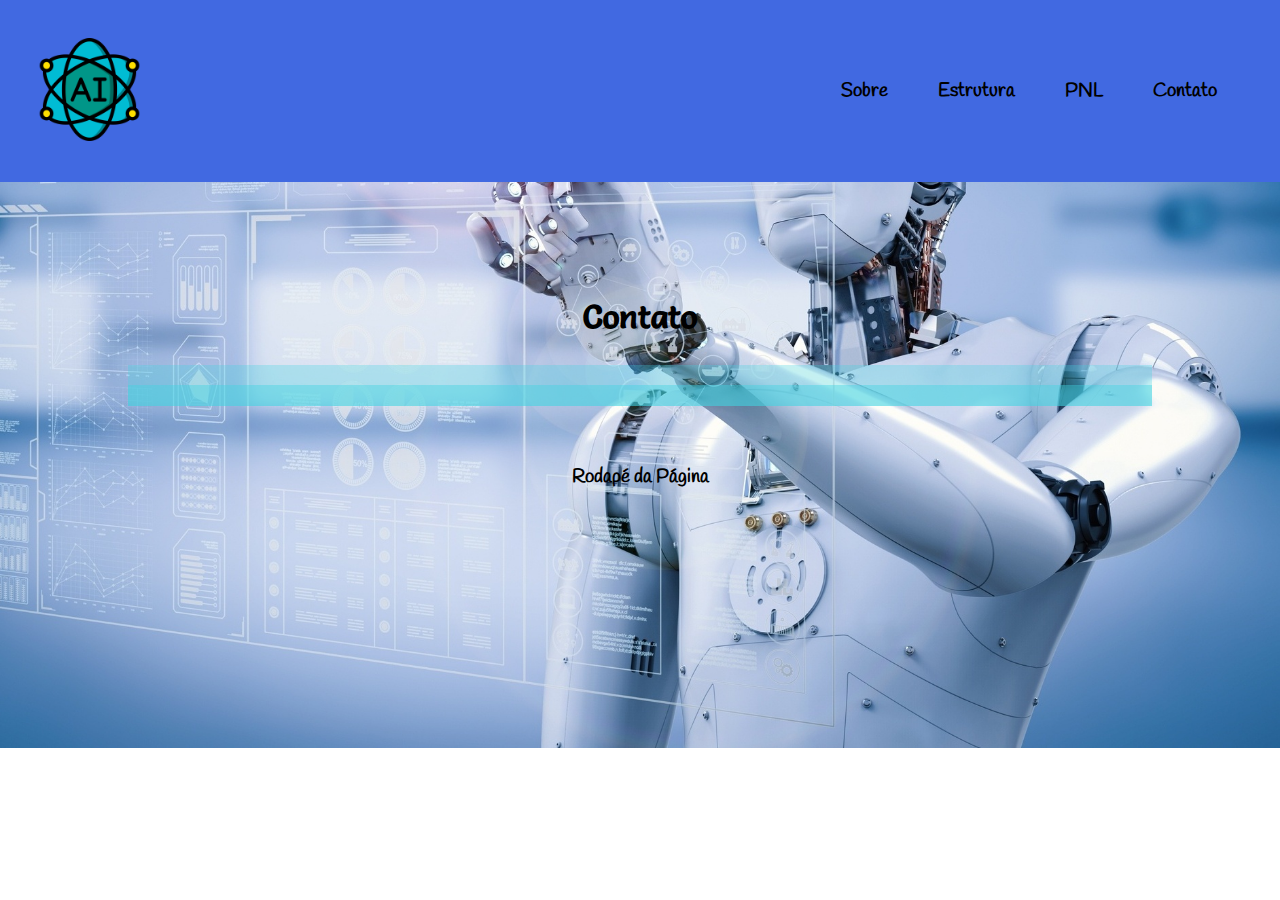
==== contato.html @ 9c3904bd "menu acora" ====
<!DOCTYPE html>
<html lang="pt-br">
<head>
    <meta charset="UTF-8">
    <meta name="viewport" content="width=device-width, initial-scale=1.0">
    <title>Contato</title>
    <link rel="preconnect" href="https://fonts.googleapis.com">
    <link rel="preconnect" href="https://fonts.gstatic.com" crossorigin>
    <link href="https://fonts.googleapis.com/css2?family=Handlee&family=Salsa&display=swap" rel="stylesheet">
    <link rel="stylesheet" href="reset.css">
    <link rel="stylesheet" href="estilo.css">    
    <link rel="shortcut icon" href="img/favicon.png" type="image/x-icon">   
    <link rel="stylesheet" href="css/reset.css">
    <link rel="stylesheet" href="css/estilo.css">
</head>
<body>
    <header class="cabecalho" id="cabecalho">
        <div class="logo">
            <img class="logotopo" src="img/logozinho.png" alt="">
        </div>
        <nav id="menu">
            <input type="checkbox" id="menu-toggle">
            <label for="menu-toggle" class="menu-icon">&#9776;</label>
            <ul>
                <li><a href="index.html" onclick="document.getElementById('menu-toggle').click()">Sobre</a></li>
                <li><a href="index.html#comp" onclick="document.getElementById('menu-toggle').click()">Estrutura</a></li>
                <li><a href="#pnl" onclick="document.getElementById('menu-toggle').click()">PNL</a></li>
                <li><a href="contato.html" onclick="document.getElementById('menu-toggle').click()">Contato</a></li>
            </ul>
        </nav>
    </header>
    <main>
        <h1 class="titulos">Contato</h1>                 
        <section id="sobre">
          
        </section>
        <section id="comp" >
            
          
    </main>
    <footer class="rodape">
        <p>Rodapé da Página</p>        
    </footer>    
    <script>
        // Aguarda até que todo o conteúdo do DOM tenha sido completamente carregado e processado
        document.addEventListener('DOMContentLoaded', function() {
            // Obtém a altura do cabeçalho (menu) e armazena em uma constante
            const headerHeight = document.getElementById('cabecalho').offsetHeight;
    
            // Seleciona todos os elementos 'a' que têm um atributo href começando com '#'
            document.querySelectorAll('a[href^="#"]').forEach(anchor => {
                // Adiciona um evento de clique a cada link de âncora
                anchor.addEventListener('click', function(e) {
                    // Previna o comportamento padrão do clique no link
                    e.preventDefault();
    
                    // Obtém o id do alvo a partir do atributo href do link, removendo o primeiro caractere ('#')
                    const targetId = this.getAttribute('href').substring(1);
    
                    // Encontra o elemento alvo usando o id extraído
                    const targetElement = document.getElementById(targetId);
    
                    // Desloca a janela para a posição do elemento alvo menos a altura do cabeçalho, suavemente
                    window.scrollTo({
                        top: targetElement.offsetTop - headerHeight,
                        behavior: 'smooth'
                    });
                });
            });
        });
    </script>
</body>
</html>
---- css/estilo.css ----
/*
Paleta de cores do mais claro para o mais escuro
#00216f
#0b3081
#005ef8
#0050e5
#0041d2
#0033be
#0024ab
*/

.color-1 { background-color: rgb(65, 105, 225); }
.color-2 { background-color: rgb(78, 65, 225); }
.color-3 { background-color: rgb(65, 158, 225); }
.color-4 { background-color: rgb(132, 65, 225); }
.color-5 { background-color: rgb(65, 212, 225); }

html {
    scroll-behavior: smooth;
}

body{
    background-image: url("../img/fundo.jpg");
    background-size: cover; /* Redimensiona a imagem para cobrir todo o corpo */
    background-repeat: no-repeat; /* Evita que a imagem seja repetida */
    background-position: center; /* Centraliza a imagem no corpo */
    color: black;
    font-weight: bold;    
}

header{
    padding: 2%;
    display: flex;
    justify-content: space-between;
    align-items: center;
}


.cabecalho{
    display: flex;
    align-items: center;
    justify-content: space-between;   
    background-color: rgb(65, 105, 225, 1);
    padding: 10px 20px;
    position: fixed;
    top: 0;
    width: 100%;
    z-index: 1000;
    box-sizing: border-box;
}

nav ul {
    margin: 0;
    padding: 0;
    display: flex;
}


nav ul li {
    margin: 0 10px;
}

nav ul li a {
    color: black ;
    text-decoration: none;
    padding: 10px 15px;
    display: block;
}

nav ul li a:hover {
    background-color: #555;
    border-radius: 5px;
}

.menu-icon {
    display: none;
    font-size: 20px;
    color: white;
    cursor: pointer;
}

#menu-toggle {
    display: none;
}

/* Classe Atribuída para a div que vai receber o logotipo */



main{    
    width: 80%;
    margin-top: 20%;
    margin-left: auto;
    margin-right: auto; 
    padding: 1%;   
        
}

section{
    padding: 1%;
   
}

#sobre{
    scroll-margin-top: 20%; /* Espaço superior para ajustar a ancoragem */

}

section:nth-child(even) {
    background-color:  rgb(65, 212, 225, 0.3);  /* Define a cor de fundo para seções pares */    
}

section:nth-child(odd) {
    background-color: rgb(65, 212, 225, 0.6);  /* Define a cor de fundo para seções ímpares */
}

.logotopo{
    max-width: 20%; 
    /* width: 15%; */
}

.cabecalho{
    padding: 3%;
}
.rodape{
    padding: 3%;
    text-align: center;
}

.titulos{
    font-family: "Salsa", cursive;
    line-height: 3;
    text-align: center;
    font-weight: bold;
}

h3{
    text-align: left;
    font-family: "Salsa", cursive;
    line-height: 3;    
    font-weight: bold;
}

p,li,table{
    font-family: "Handlee", cursive;
}

p{
    
    line-height: 1.5;
    font-size: 1.2em;
    padding-top: 0.5%;
    padding-bottom: 0.5%;
}
ul li{
    line-height: 1.5;
    font-size: 1.2em;
}

h1{
    font-size: 2em;
}
h2{
    font-size: 1.5em;
}
table{
    border-collapse: collapse;
    width: 80%;
    font-size: 1.2em;
    margin-left: auto;
    margin-right: auto;
    margin-bottom: 2%;
}
td,th{
    border: 5px dashed #f00;
    padding: 1.5%;
}

/* essa faz uma linha cor sim cor não */
tr:nth-child(even) {
    background-color: #dddddd;
}

figure{
   text-align: center;
}

legend{
    margin-top:  0.6%;
}

.imgmeio{
    width: 50%;
}

.imggaleria{
    width: 90%;
}

.linha, .row  {
    display: flex;
    flex-flow: row wrap;
}

.col-3{
    width: 25%;  
   
}
.col-3 p{
    font-size: 1rem;
    text-align: center;
}

.cards{
    display: flex;
    flex-wrap: wrap;
    justify-content: space-between;
}

.card {
    width: calc(33.33% - 20px); /* 3 cards por linha, os 20px é o espaço de margem entre eles */
    margin-bottom: 20px;
    background-color: rgb(65, 105, 225, 0.4);
    padding: 20px;
    box-sizing: border-box;
}

.col-6{
    width: 50%;
}

.centro{
    text-align: center;
}

@media screen and (max-width: 800px) {
    .card {
        width: calc(50% - 20px); /* 2 cards por linha em telas médias */
    }
    .col-6{
        width: 100%;
    }

    .menu-icon {
        display: block;
        padding-right: 10px;
    }

    nav ul {
        display: none;
        flex-direction: column;
        width: 100%;
        background-color: rgb(65, 105, 225, 0.8 );
        position: absolute;
        top: 60px;
        left: 0;
        z-index: 1;
        padding: 0;
    }

    #menu-toggle:checked + .menu-icon + ul {
        display: flex;
    }

    nav ul li {
        text-align: center;
        margin: 0;
    }

    nav ul li a {
        padding: 15px 0;
    }

    nav ul li label {
        /* width: 100%; */
        display: block;
    }
}

@media screen and (max-width: 660px) {
    .card {
        width: calc(100% - 20px); /* 1 card por linha em telas pequenas (celulares) */
    }
   
}
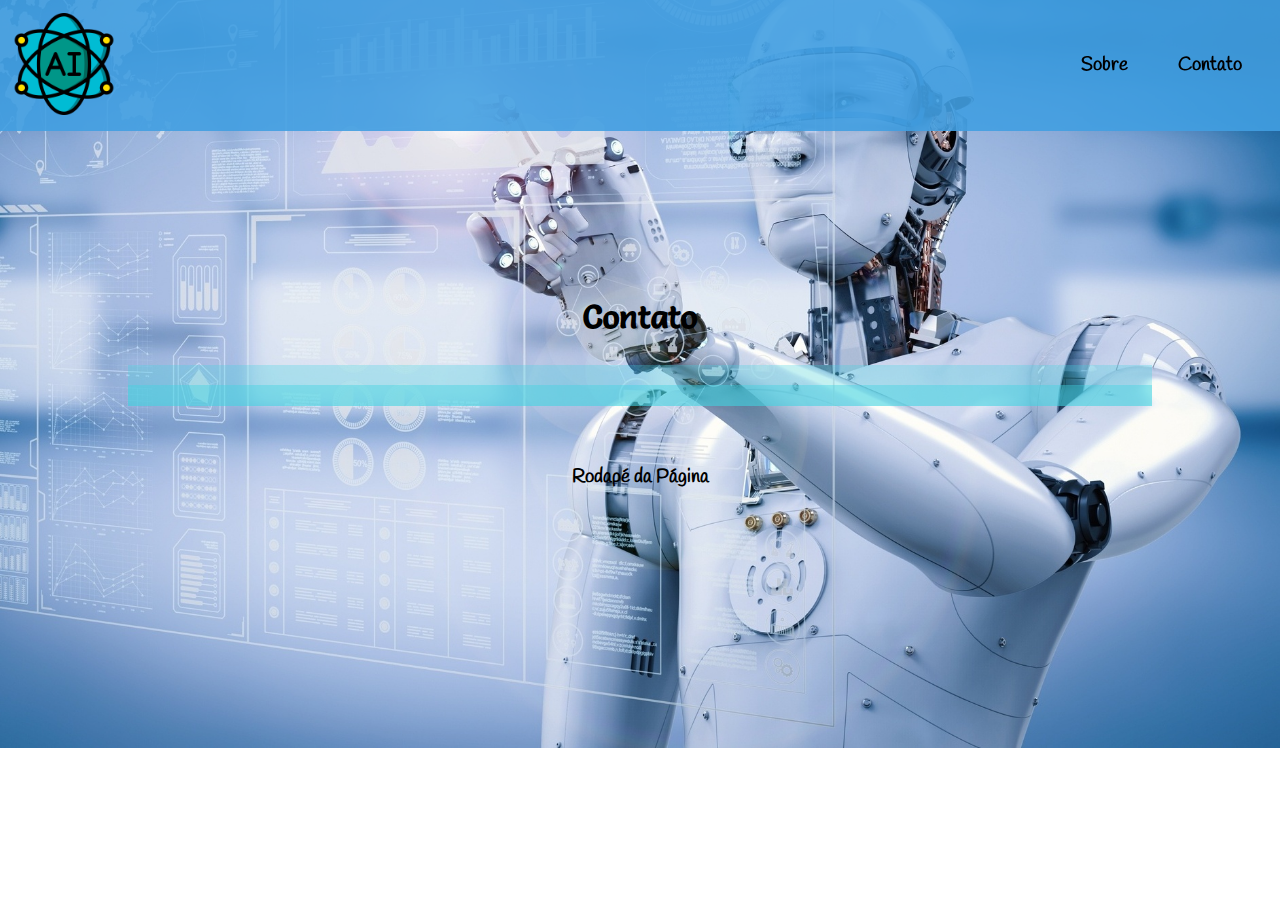
==== commit 8f1ec94d: "layoutmenu" ====
--- a/contato.html
+++ b/contato.html
@@ -16,15 +16,13 @@
 <body>
     <header class="cabecalho" id="cabecalho">
         <div class="logo">
-            <img class="logotopo" src="img/logozinho.png" alt="">
+            <a href="index.html"><img class="logotopo" src="img/logozinho.png" alt=""></a>
         </div>
         <nav id="menu">
             <input type="checkbox" id="menu-toggle">
             <label for="menu-toggle" class="menu-icon">&#9776;</label>
             <ul>
                 <li><a href="index.html" onclick="document.getElementById('menu-toggle').click()">Sobre</a></li>
-                <li><a href="index.html#comp" onclick="document.getElementById('menu-toggle').click()">Estrutura</a></li>
-                <li><a href="#pnl" onclick="document.getElementById('menu-toggle').click()">PNL</a></li>
                 <li><a href="contato.html" onclick="document.getElementById('menu-toggle').click()">Contato</a></li>
             </ul>
         </nav>
--- a/css/estilo.css
+++ b/css/estilo.css
@@ -29,7 +29,7 @@
 }
 
 header{
-    padding: 2%;
+    padding: 1%;
     display: flex;
     justify-content: space-between;
     align-items: center;
@@ -40,8 +40,7 @@
     display: flex;
     align-items: center;
     justify-content: space-between;   
-    background-color: rgb(65, 105, 225, 1);
-    padding: 10px 20px;
+    background-color: rgb(65, 158, 225, 0.9);
     position: fixed;
     top: 0;
     width: 100%;
@@ -119,9 +118,7 @@
     /* width: 15%; */
 }
 
-.cabecalho{
-    padding: 3%;
-}
+
 .rodape{
     padding: 3%;
     text-align: center;
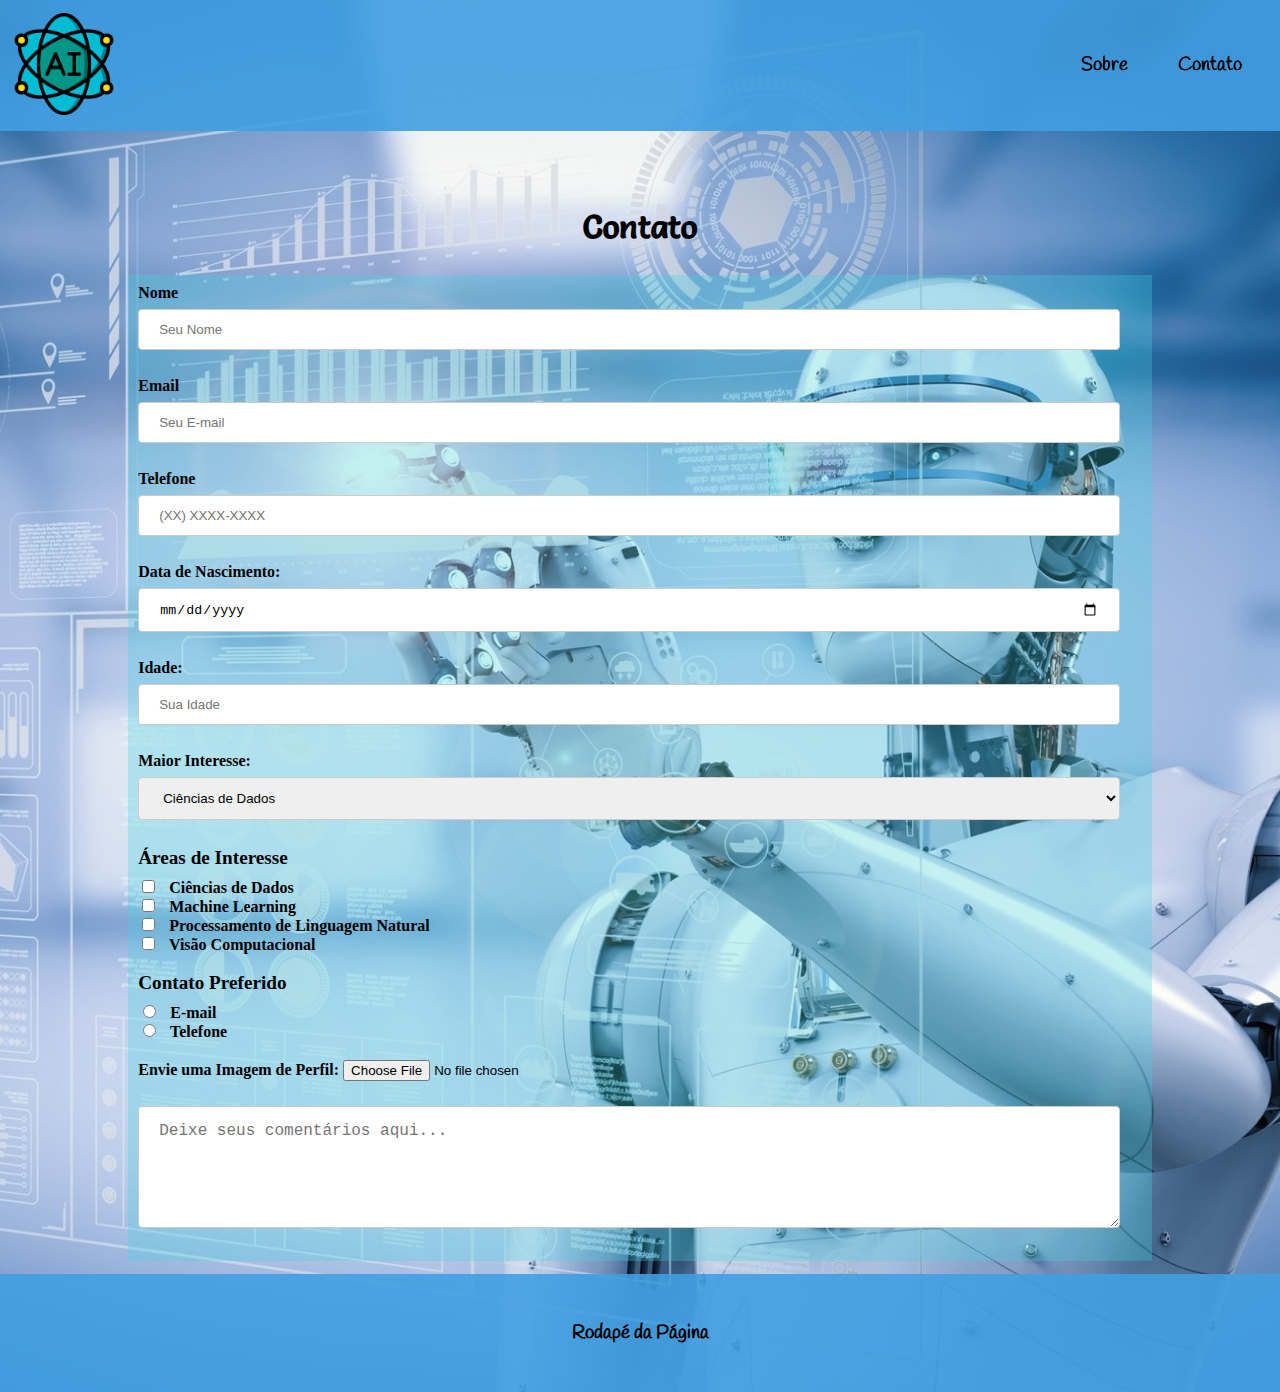
==== commit b4cdb0d2: "formulário" ====
--- a/contato.html
+++ b/contato.html
@@ -29,12 +29,78 @@
     </header>
     <main>
         <h1 class="titulos">Contato</h1>                 
-        <section id="sobre">
+        <section id="cont">
+            <form id="contactForm">
+                <div>
+                        <div class="form-group">
+                            <label for="fname">Nome</label>
+                            <input type="text" id="fname" name="firstname" placeholder="Seu Nome" required>
+                        </div>
+        
+                        <div class="form-group">
+                            <label for="email">Email</label>
+                            <input type="email" id="email" name="email" placeholder="Seu E-mail" required>
+                        </div>
+        
+                        <div class="form-group">
+                            <label for="phone">Telefone</label>
+                            <input type="tel" id="phone" name="phone" placeholder="(XX) XXXX-XXXX">
+                        </div>
+        
+                        <div class="form-group">
+                            <label for="dob">Data de Nascimento:</label>
+                            <input type="date" id="dob" name="dob">
+                        </div>
+        
+                        <div class="form-group">
+                            <label for="age">Idade:</label>
+                            <input type="number" id="age" name="age" min="1" max="120" placeholder="Sua Idade">
+                        </div>
+        
+                        <div class="form-group">
+                            <label for="country">Maior Interesse:</label>
+                            <select id="country" name="country">
+                                <option value="dados">Ciências de Dados</option>
+                                <option value="machine_learning">Machine Learning</option>
+                                <option value="nlp">Processamento de Linguagem Natural</option>
+                                <option value="vision">Visão Computacional</option>
+                            </select>
+                        </div>
+        
+                        <div class="form-group checkbox-group">
+                            <h2>Áreas de Interesse</h2>
+
+                            <input type="checkbox" id="interest1" name="interests" value="dados">
+                            <label for="interest1">Ciências de Dados</label><br>
+                            <input type="checkbox" id="interest2" name="interests" value="machine_learning">
+                            <label for="interest2">Machine Learning</label><br>
+                            <input type="checkbox" id="interest3" name="interests" value="nlp">
+                            <label for="interest3">Processamento de Linguagem Natural</label><br>
+                            <input type="checkbox" id="interest4" name="interests" value="vision">
+                            <label for="interest4">Visão Computacional</label>
+                        </div>
+        
+                        <div class="form-group radio-group">
+                            <h2>Contato Preferido</h2>
+                            
+                            <input type="radio" id="contactEmail" name="contact_type" value="email">
+                            <label for="contactEmail">E-mail</label><br>
+                            <input type="radio" id="contactPhone" name="contact_type" value="phone">
+                            <label for="contactPhone">Telefone</label>
+                        </div>
+                
+                        <div class="form-group">
+                            <label for="profile_picture">Envie uma Imagem de Perfil:</label>
+                            <input type="file" id="profile_picture" name="profile_picture" accept="image/*">
+                        </div>
+        
+                        <div class="form-group">                           
+                            <textarea id="comments" name="comments" rows="4" placeholder="Deixe seus comentários aqui..."></textarea>
+                        </div>
+                </div>   
+            </form>    
           
-        </section>
-        <section id="comp" >
-            
-          
+        </section> 
     </main>
     <footer class="rodape">
         <p>Rodapé da Página</p>        
--- a/css/estilo.css
+++ b/css/estilo.css
@@ -88,7 +88,7 @@
 
 main{    
     width: 80%;
-    margin-top: 20%;
+    margin-top: 13%;
     margin-left: auto;
     margin-right: auto; 
     padding: 1%;   
@@ -122,6 +122,7 @@
 .rodape{
     padding: 3%;
     text-align: center;
+    background-color: rgb(65, 158, 225, 0.9);
 }
 
 .titulos{
@@ -229,6 +230,60 @@
 .centro{
     text-align: center;
 }
+
+input[type=text], [type=email], [type=tel], [type=date], [type=number],select {
+    width: 80%;
+    padding: 12px 20px;
+    margin: 8px 0;
+    display: inline-block;
+    border: 1px solid #ccc;
+    border-radius: 4px;
+    box-sizing: border-box;
+    width: calc(100% - 22px);
+  }
+
+  input[type=submit] {
+    width: 80%;
+    background-color: rgb(65, 158, 225);
+    color: white;
+    padding: 14px 20px;
+    margin: 8px 0;
+    border: none;
+    border-radius: 4px;
+    cursor: pointer;
+  }
+
+  .form-group {
+    margin-bottom: 20px;
+}
+
+/* Estilo para checkboxes e labels associados */
+.checkbox-group, .radio-group {
+    margin-bottom: 20px;
+}
+
+.checkbox-group h2, .radio-group h2 {
+    margin-bottom: 10px;
+    font-size: 1.2em;
+    font-weight: bold;
+}
+
+.checkbox-group input[type=checkbox], .radio-group input[type=radio] {
+    margin-right: 10px;
+}
+
+textarea {
+    width: calc(100% - 22px); /* Ajusta a largura para se alinhar com os outros campos */
+    padding: 12px 20px; /* Padding interno para espaçamento do texto */
+    border: 1px solid #ccc; /* Borda consistente com outros campos */
+    border-radius: 4px; /* Borda arredondada */
+    box-sizing: border-box; /* Inclui padding e border na largura total */
+    font-size: 16px; /* Tamanho da fonte para melhor leitura */
+    line-height: 1.5; /* Espaçamento entre linhas do texto */
+    resize: vertical; /* Permite o redimensionamento apenas verticalmente */
+    margin-top: 5px; /* Adiciona um pouco de margem superior para separação do label */
+}
+  
 
 @media screen and (max-width: 800px) {
     .card {
